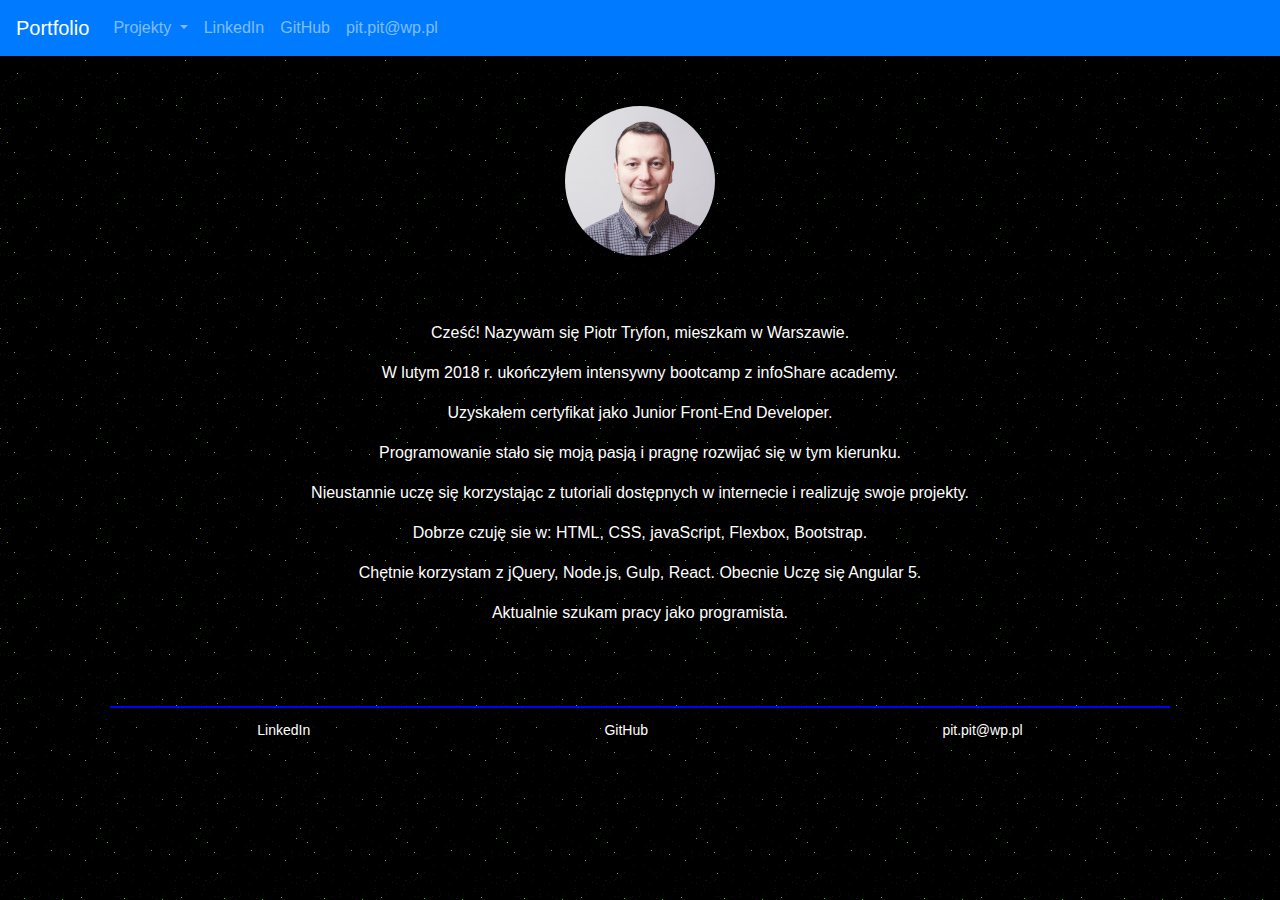
==== index.html @ 7aa652fa "Poprawa tekstu w html" ====
<!DOCTYPE html>
<html>
<head>
    <meta charset="utf-8" />
    <meta http-equiv="X-UA-Compatible" content="IE=edge">
    <title>Portfolio Piotr Tryfon</title>
    <meta name="description" content="Portfolio Piotr Tryfon" />
    <meta name="keyword" content="portfolio, Piotr Tryfon, Front-end, Web-Developer"/>
    <meta name="viewport" content="width=device-width, initial-scale=1">
    <link rel="stylesheet" type="text/css" media="screen" href="bootstrap4/css/bootstrap.min.css">
    <link rel="stylesheet" type="text/css" media="screen" href="main.css" />
    <!--[if lt IE 9]>
        <script src="https://cdnjs.cloudflare.com/ajax/libs/html5shiv/3.7.3/html5shiv.min.js"></script>
    <![endif]-->
</head>

    <body>
    
        <header>
            <nav class="navbar bg-primary navbar-dark navbar-expand-md">
                <a class="navbar-brand" href="#">Portfolio</a>
                <button class="navbar-toggler" type="button" data-toggle="collapse" data-target="#mainmenu" aria-controls="mainmenu"
                    aria-expanded="false" aria-label="Przełącznik nawigacji">
                    <span class="navbar-toggler-icon"></span>
                </button>
                <div class="collapse navbar-collapse" id="mainmenu">
                    <ul class="navbar-nav">
                        <li class="nav-item dropdown">
                            <a class="nav-link dropdown-toggle" href="#" data-toggle="dropdown" role="button" aria-expanded="false"
                                aria-haspopup="true" id="submenu"> Projekty </a>
                            <div class="dropdown-menu" aria-labelledby="submenu">
                                <a class="dropdown-item" href="./bmi/index.html"> Index bmi </a>
                                <a class="dropdown-item" href="./mnozenie/index.html"> Nauka mnożenia </a>
                                <a class="dropdown-item" href="./losowanie/index.html"> Losowanie Dużego Lotka </a>
                                <a class="dropdown-item" href="https://pit-weather-app.herokuapp.com" target="_blank">
                                    WeatherApp - React </a>
                                <a class="dropdown-item" href="./weather-app/index.html"> WeatherApp - jQuery </a>
                            </div>
                        </li>
                        <li class="nav-item">
                            <a class="nav-link" href="https://www.linkedin.com/in/piotr-tryfon-54729a152" target="_blank">
                                LinkedIn
                            </a>
                        </li>
                        <li class="nav-item">
                            <a class="nav-link" href="https://github.com/piotryfon" target="_blank"> GitHub </a>
                        </li>
                        <li class="nav-item">
                            <a class="nav-link" href="mailto:pit.pit@wp.pl" target="_blank"> pit.pit@wp.pl </a>
                        </li>
                    </ul>
                </div>
            </nav>
        </header>

        <div id="container">
            
            <img src="img/p1.jpg" />

            <article>
                <p>Cześć! Nazywam się Piotr Tryfon, mieszkam w Warszawie.</p>
                <p>W lutym 2018 r. ukończyłem intensywny bootcamp z infoShare academy.</p>
                <p>Uzyskałem certyfikat jako Junior Front-End Developer.</p>
                <p>Programowanie stało się moją pasją i pragnę rozwijać się w tym kierunku.</p>
                <p>Nieustannie uczę się korzystając z tutoriali dostępnych w internecie i realizuję swoje projekty.</p>
                <p>Dobrze czuję sie w: HTML, CSS, javaScript, Flexbox, Bootstrap.</p>
                <p>Chętnie korzystam z jQuery, Node.js, Gulp, React. Obecnie Uczę się Angular 5.</p> 
                <p>Aktualnie szukam pracy jako programista.</p>
            </article>
            
            <footer class="flex-container">
                <div><a href="https://www.linkedin.com/in/piotr-tryfon-54729a152" target="_blank">LinkedIn</a></div>
                <div><a href="https://github.com/piotryfon" target="_blank">GitHub</a></div>
                <div><a href="mailto:pit.pit@wp.pl" target="_blank">pit.pit@wp.pl</a></div>
            </footer>
            <br/>
        </div>

        <script src="https://code.jquery.com/jquery-3.3.1.slim.min.js" integrity="sha384-q8i/X+965DzO0rT7abK41JStQIAqVgRVzpbzo5smXKp4YfRvH+8abtTE1Pi6jizo" crossorigin="anonymous"></script>
        <script src="https://cdnjs.cloudflare.com/ajax/libs/popper.js/1.14.3/umd/popper.min.js" integrity="sha384-ZMP7rVo3mIykV+2+9J3UJ46jBk0WLaUAdn689aCwoqbBJiSnjAK/l8WvCWPIPm49" crossorigin="anonymous"></script>
        <script src="https://stackpath.bootstrapcdn.com/bootstrap/4.1.3/js/bootstrap.min.js" integrity="sha384-ChfqqxuZUCnJSK3+MXmPNIyE6ZbWh2IMqE241rYiqJxyMiZ6OW/JmZQ5stwEULTy" crossorigin="anonymous"></script>
        <script src="bootstrap4/js/bootstrap.min.js"></script>
        
    </body>

</html>
---- main.css ----
body {
    margin: 0px;
    padding: 0px;
    font-family: "Lato", sans-serif;
    background-image: url("img/darkness.png");
}
#container {
    width: 92%;
    margin: auto;
    text-align: center;
    color: #ffffff;
}
article {
    margin: 60px 0 60px 0;
    padding: 5px;
}
img {
    margin-top: 50px;
    border-radius: 100px;
    max-width: 150px;
}
img:hover {
    animation: shake 0.82s cubic-bezier(.36,.07,.19,.97) both;
    transform: translate3d(0, 0, 0);
    backface-visibility: hidden;
    perspective: 1000px;
}
.flex-container {
    display: flex;
    display: -webkit-flex;
    flex-wrap: wrap;
    justify-content: space-around;
    -webkit-justify-content: space-around;
    flex-direction: row;
}
footer {
    width: 90%;
    margin: auto;
    margin-bottom: 20px;
    border-top: 2px solid #0000ff;
  }
  footer div {
      margin-top: 10px;
      
  }
  footer div a {
    font-size: 14px;
    color: #ffffff;
    transition: 0.5s;
  }
  footer div a:hover {
    text-decoration: none;
    color: #0000ff;
  }
  @keyframes shake {
    10%, 90% {
      transform: translate3d(-1px, 0, 0);
      -ms-transform: translate3d(-1px, 0, 0);
      -webkit-transform: translate3d(-1px, 0, 0);
    }
    
    20%, 80% {
      transform: translate3d(2px, 0, 0);
      -ms-transform: translate3d(2px, 0, 0);
      -webkit-transform: translate3d(2px, 0, 0);
    }
  
    30%, 50%, 70% {
      transform: translate3d(-4px, 0, 0);
      -ms-transform: translate3d(-4px, 0, 0);
      -webkit-transform: translate3d(-4px, 0, 0);
    }
  
    40%, 60% {
      transform: translate3d(4px, 0, 0);
      -ms-transform: translate3d(4px, 0, 0);
      -webkit-transform: translate3d(4px, 0, 0);
    }
  }
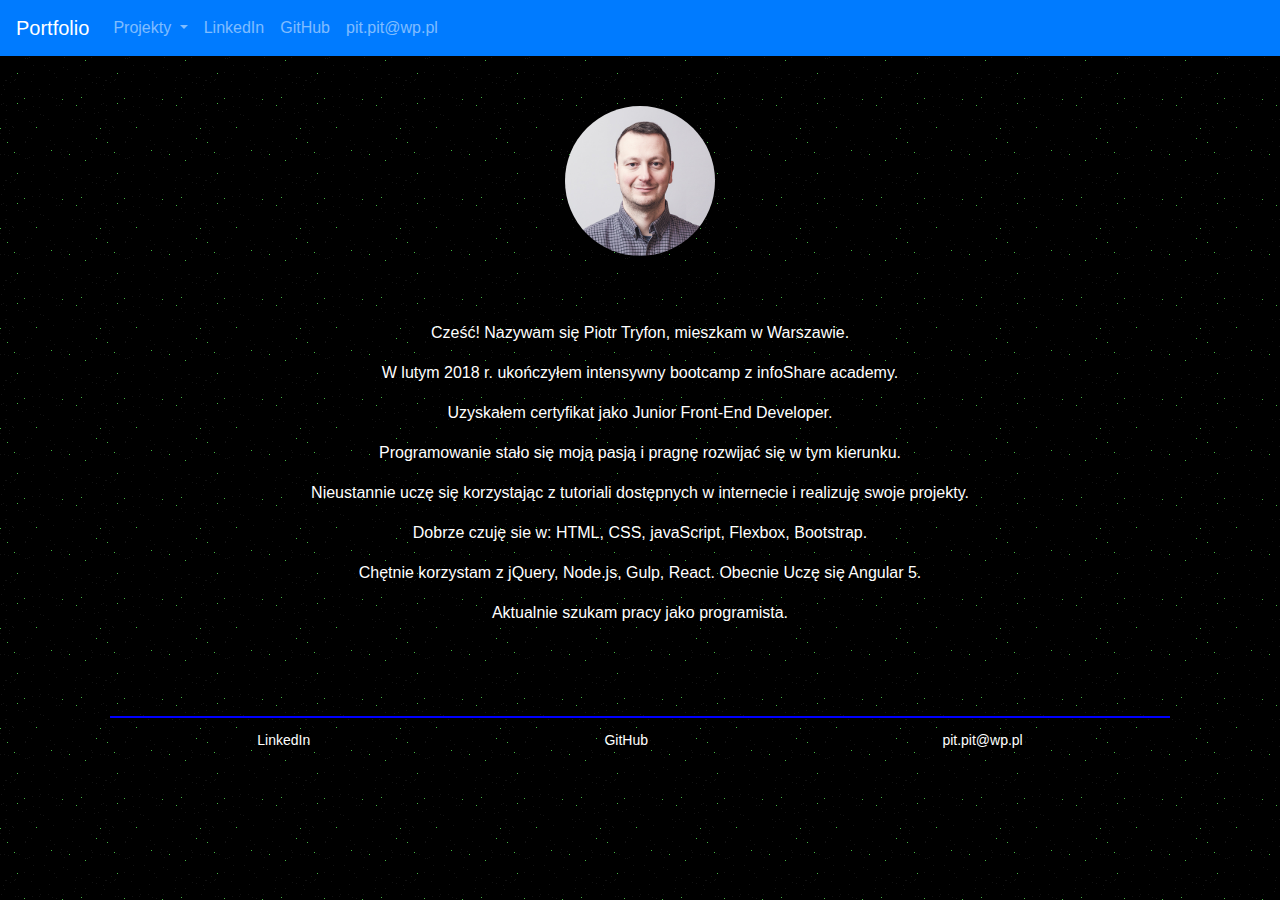
==== commit 10a5af22: "navbar in mnozenie" ====
--- a/index.html
+++ b/index.html
@@ -29,7 +29,7 @@
                             <a class="nav-link dropdown-toggle" href="#" data-toggle="dropdown" role="button" aria-expanded="false"
                                 aria-haspopup="true" id="submenu"> Projekty </a>
                             <div class="dropdown-menu" aria-labelledby="submenu">
-                                <a class="dropdown-item" href="./bmi/index.html"> Index bmi </a>
+                                <a class="dropdown-item" href="./bmi/index.html"> Indeks bmi </a>
                                 <a class="dropdown-item" href="./mnozenie/index.html"> Nauka mnożenia </a>
                                 <a class="dropdown-item" href="./losowanie/index.html"> Losowanie Dużego Lotka </a>
                                 <a class="dropdown-item" href="https://pit-weather-app.herokuapp.com" target="_blank">
--- a/main.css
+++ b/main.css
@@ -11,7 +11,7 @@
     color: #ffffff;
 }
 article {
-    margin: 60px 0 60px 0;
+    margin: 60px 0 70px 0;
     padding: 5px;
 }
 img {
@@ -36,23 +36,21 @@
 footer {
     width: 90%;
     margin: auto;
-    margin-bottom: 20px;
     border-top: 2px solid #0000ff;
-  }
-  footer div {
-      margin-top: 10px;
-      
-  }
-  footer div a {
+}
+footer div {
+      margin-top: 10px;    
+}
+footer div a {
     font-size: 14px;
     color: #ffffff;
     transition: 0.5s;
-  }
-  footer div a:hover {
+}
+footer div a:hover {
     text-decoration: none;
     color: #0000ff;
-  }
-  @keyframes shake {
+}
+@keyframes shake {
     10%, 90% {
       transform: translate3d(-1px, 0, 0);
       -ms-transform: translate3d(-1px, 0, 0);
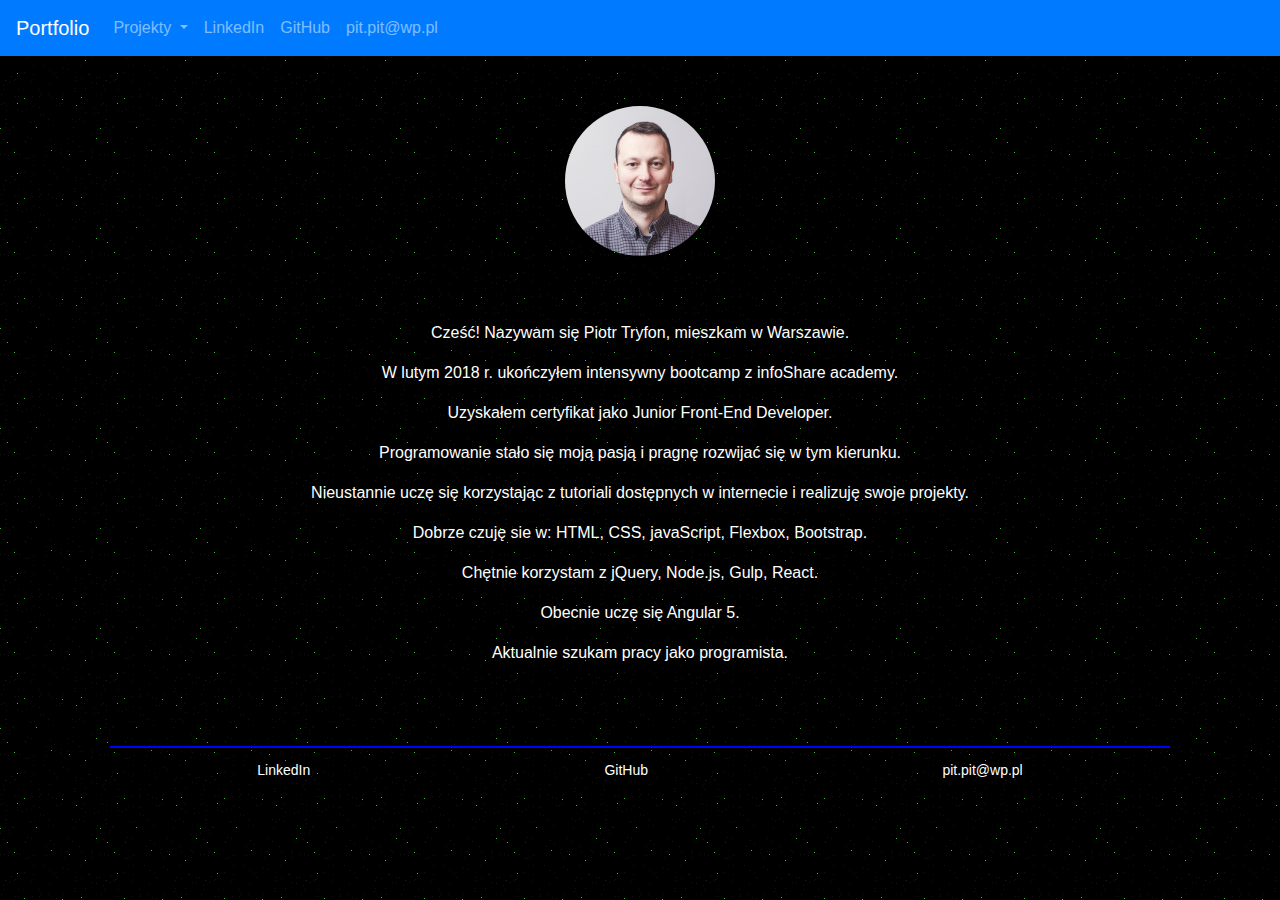
==== commit 1ad7e5fc: "porządki w linkach i w folderze bootstrap4" ====
--- a/index.html
+++ b/index.html
@@ -3,10 +3,10 @@
 <head>
     <meta charset="utf-8" />
     <meta http-equiv="X-UA-Compatible" content="IE=edge">
-    <title>Portfolio Piotr Tryfon</title>
-    <meta name="description" content="Portfolio Piotr Tryfon" />
-    <meta name="keyword" content="portfolio, Piotr Tryfon, Front-end, Web-Developer"/>
-    <meta name="viewport" content="width=device-width, initial-scale=1">
+    <title>Portfolio Piotr Tryfon Web Developer</title>
+    <meta name="description" content="To jest portfolio Piotr Tryfon Web Developer" />
+    <meta name="keyword" content="portfolio, Piotr Tryfon, Front-end, Web Developer"/>
+    <meta name="viewport" content="width=device-width, initial-scale=1, shrink-to-fit=no">
     <link rel="stylesheet" type="text/css" media="screen" href="bootstrap4/css/bootstrap.min.css">
     <link rel="stylesheet" type="text/css" media="screen" href="main.css" />
     <!--[if lt IE 9]>
@@ -64,7 +64,8 @@
                 <p>Programowanie stało się moją pasją i pragnę rozwijać się w tym kierunku.</p>
                 <p>Nieustannie uczę się korzystając z tutoriali dostępnych w internecie i realizuję swoje projekty.</p>
                 <p>Dobrze czuję sie w: HTML, CSS, javaScript, Flexbox, Bootstrap.</p>
-                <p>Chętnie korzystam z jQuery, Node.js, Gulp, React. Obecnie Uczę się Angular 5.</p> 
+                <p>Chętnie korzystam z jQuery, Node.js, Gulp, React.</p> 
+                <p>Obecnie uczę się Angular 5.</p>
                 <p>Aktualnie szukam pracy jako programista.</p>
             </article>
             
--- a/main.css
+++ b/main.css
@@ -11,7 +11,7 @@
     color: #ffffff;
 }
 article {
-    margin: 60px 0 70px 0;
+    margin: 60px 0 60px 0;
     padding: 5px;
 }
 img {
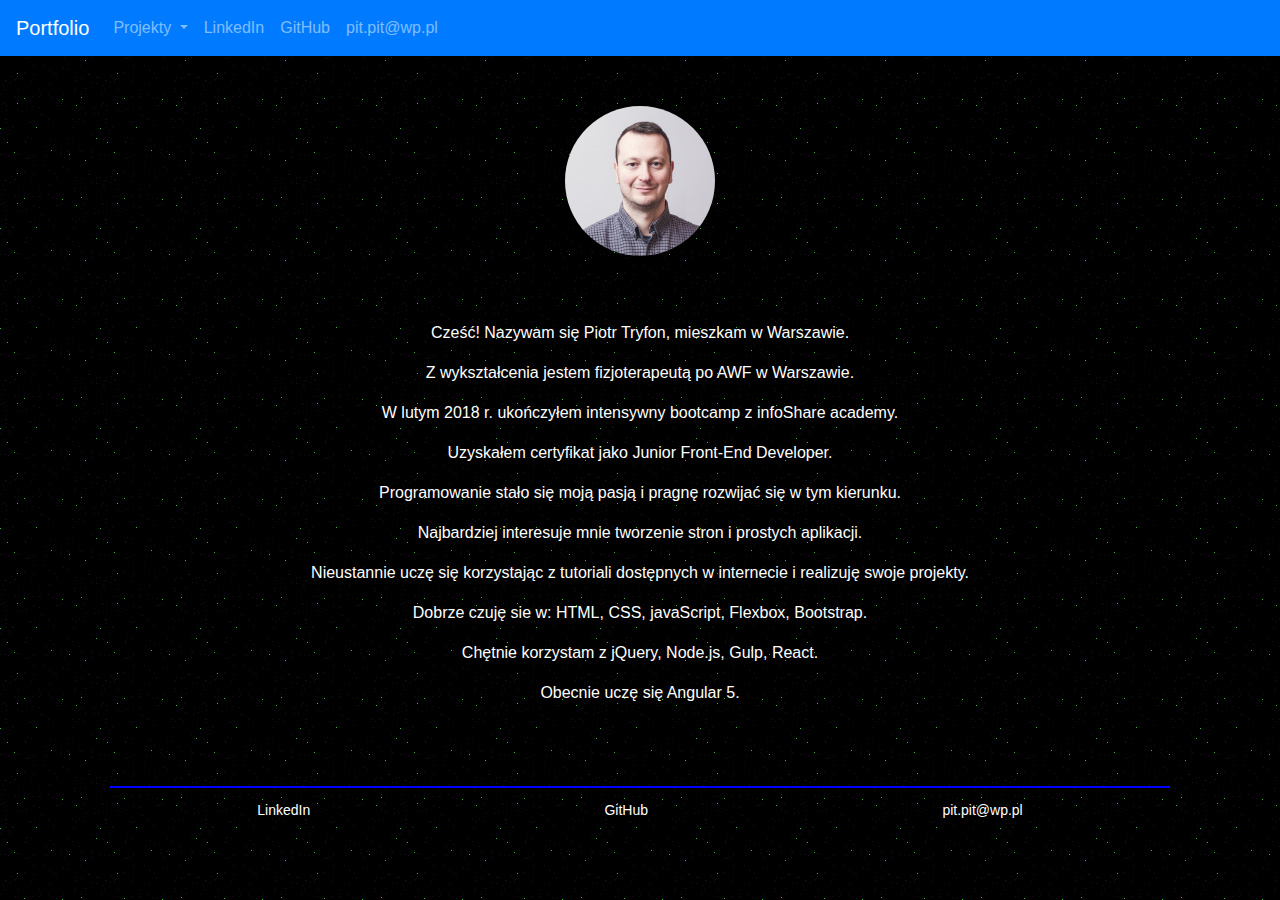
==== commit 004ce662: "zmiany w article w main index.html" ====
--- a/index.html
+++ b/index.html
@@ -59,14 +59,15 @@
 
             <article>
                 <p>Cześć! Nazywam się Piotr Tryfon, mieszkam w Warszawie.</p>
+                <p>Z wykształcenia jestem fizjoterapeutą po AWF w Warszawie.</p>
                 <p>W lutym 2018 r. ukończyłem intensywny bootcamp z infoShare academy.</p>
                 <p>Uzyskałem certyfikat jako Junior Front-End Developer.</p>
                 <p>Programowanie stało się moją pasją i pragnę rozwijać się w tym kierunku.</p>
+                <p>Najbardziej interesuje mnie tworzenie stron i prostych aplikacji.</p>
                 <p>Nieustannie uczę się korzystając z tutoriali dostępnych w internecie i realizuję swoje projekty.</p>
                 <p>Dobrze czuję sie w: HTML, CSS, javaScript, Flexbox, Bootstrap.</p>
                 <p>Chętnie korzystam z jQuery, Node.js, Gulp, React.</p> 
                 <p>Obecnie uczę się Angular 5.</p>
-                <p>Aktualnie szukam pracy jako programista.</p>
             </article>
             
             <footer class="flex-container">
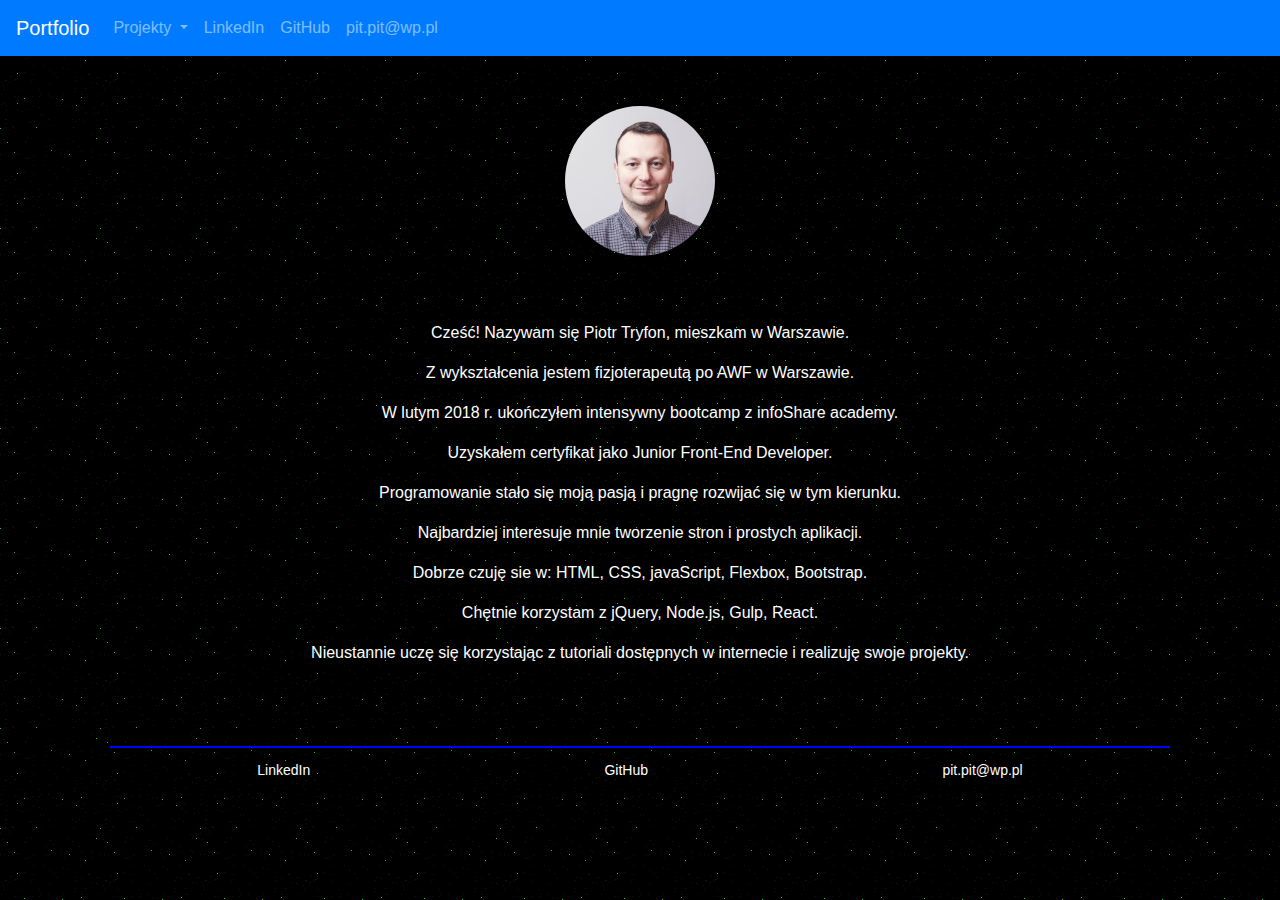
==== commit ef5de43d: "changed rocket img in mnozenie.js" ====
--- a/index.html
+++ b/index.html
@@ -64,10 +64,9 @@
                 <p>Uzyskałem certyfikat jako Junior Front-End Developer.</p>
                 <p>Programowanie stało się moją pasją i pragnę rozwijać się w tym kierunku.</p>
                 <p>Najbardziej interesuje mnie tworzenie stron i prostych aplikacji.</p>
-                <p>Nieustannie uczę się korzystając z tutoriali dostępnych w internecie i realizuję swoje projekty.</p>
                 <p>Dobrze czuję sie w: HTML, CSS, javaScript, Flexbox, Bootstrap.</p>
                 <p>Chętnie korzystam z jQuery, Node.js, Gulp, React.</p> 
-                <p>Obecnie uczę się Angular 5.</p>
+                <p>Nieustannie uczę się korzystając z tutoriali dostępnych w internecie i realizuję swoje projekty.</p>
             </article>
             
             <footer class="flex-container">
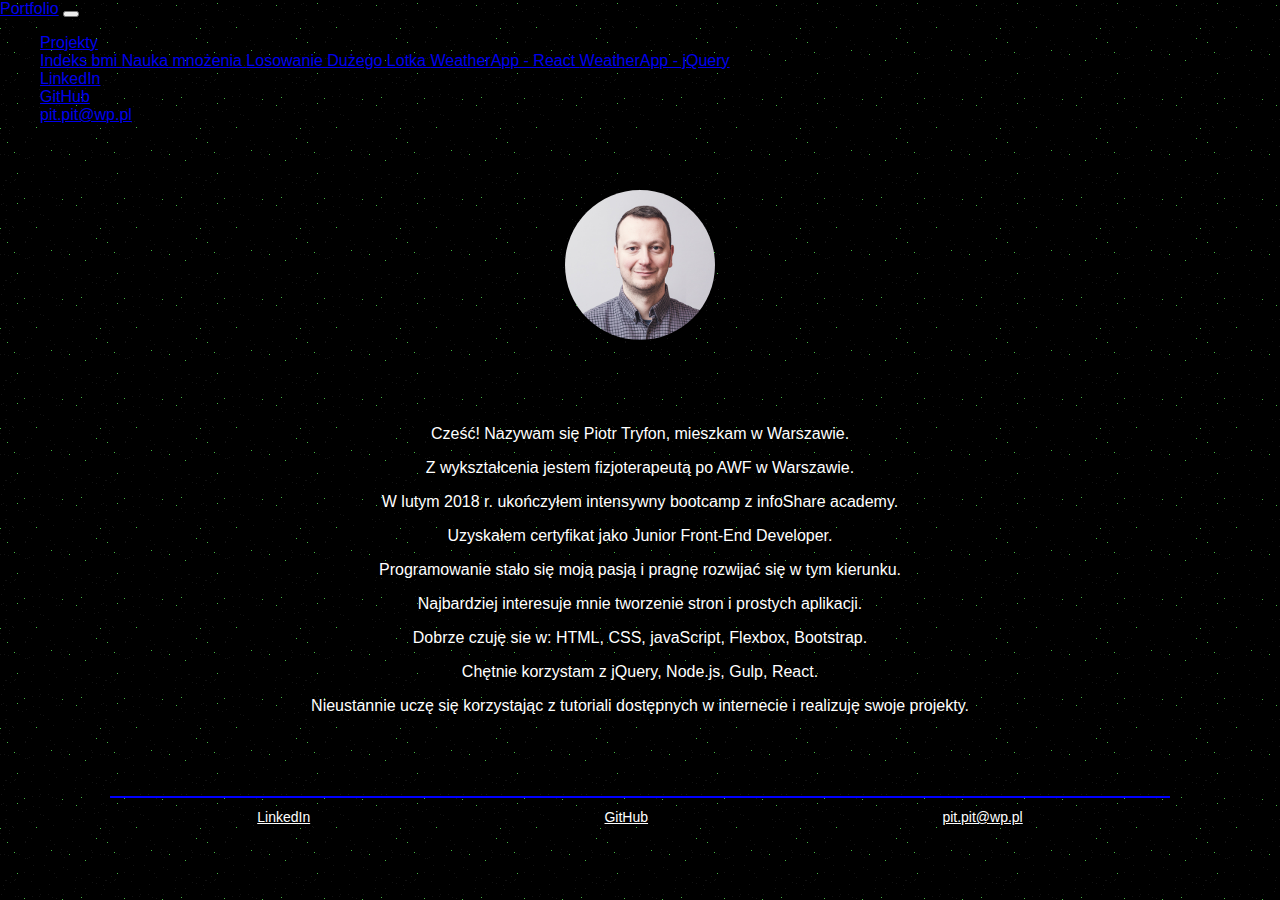
==== commit 83c4314a: "changed links index.html" ====
--- a/index.html
+++ b/index.html
@@ -3,11 +3,12 @@
 <head>
     <meta charset="utf-8" />
     <meta http-equiv="X-UA-Compatible" content="IE=edge">
-    <title>Portfolio Piotr Tryfon Web Developer</title>
+    <title>Portfolio Piotr Tryfon</title>
     <meta name="description" content="To jest portfolio Piotr Tryfon Web Developer" />
-    <meta name="keyword" content="portfolio, Piotr Tryfon, Front-end, Web Developer"/>
+    <meta name="keyword" content="portfolio, Piotr Tryfon, Front-end, Web Developer" />
     <meta name="viewport" content="width=device-width, initial-scale=1, shrink-to-fit=no">
-    <link rel="stylesheet" type="text/css" media="screen" href="bootstrap4/css/bootstrap.min.css">
+    <link rel="stylesheet" href="https://stackpath.bootstrapcdn.com/bootstrap/4.1.3/css/bootstrap.min.css" 
+    integrity="sha384-MCw98/SFnGE8fJT3GXwEOngsV7Zt27NXFoaoApmYm81iuXoPkFOJwJ8ERdknLPMO" crossorigin="anonymous">
     <link rel="stylesheet" type="text/css" media="screen" href="main.css" />
     <!--[if lt IE 9]>
         <script src="https://cdnjs.cloudflare.com/ajax/libs/html5shiv/3.7.3/html5shiv.min.js"></script>
@@ -55,7 +56,7 @@
 
         <div id="container">
             
-            <img src="img/p1.jpg" />
+            <img id="myFace" src="img/p1.jpg" />
 
             <article>
                 <p>Cześć! Nazywam się Piotr Tryfon, mieszkam w Warszawie.</p>
@@ -80,8 +81,7 @@
         <script src="https://code.jquery.com/jquery-3.3.1.slim.min.js" integrity="sha384-q8i/X+965DzO0rT7abK41JStQIAqVgRVzpbzo5smXKp4YfRvH+8abtTE1Pi6jizo" crossorigin="anonymous"></script>
         <script src="https://cdnjs.cloudflare.com/ajax/libs/popper.js/1.14.3/umd/popper.min.js" integrity="sha384-ZMP7rVo3mIykV+2+9J3UJ46jBk0WLaUAdn689aCwoqbBJiSnjAK/l8WvCWPIPm49" crossorigin="anonymous"></script>
         <script src="https://stackpath.bootstrapcdn.com/bootstrap/4.1.3/js/bootstrap.min.js" integrity="sha384-ChfqqxuZUCnJSK3+MXmPNIyE6ZbWh2IMqE241rYiqJxyMiZ6OW/JmZQ5stwEULTy" crossorigin="anonymous"></script>
-        <script src="bootstrap4/js/bootstrap.min.js"></script>
-        
+       
     </body>
 
 </html>--- a/main.css
+++ b/main.css
@@ -14,12 +14,12 @@
     margin: 60px 0 60px 0;
     padding: 5px;
 }
-img {
+#myFace {
     margin-top: 50px;
     border-radius: 100px;
     max-width: 150px;
 }
-img:hover {
+#myFace:hover {
     animation: shake 0.82s cubic-bezier(.36,.07,.19,.97) both;
     transform: translate3d(0, 0, 0);
     backface-visibility: hidden;
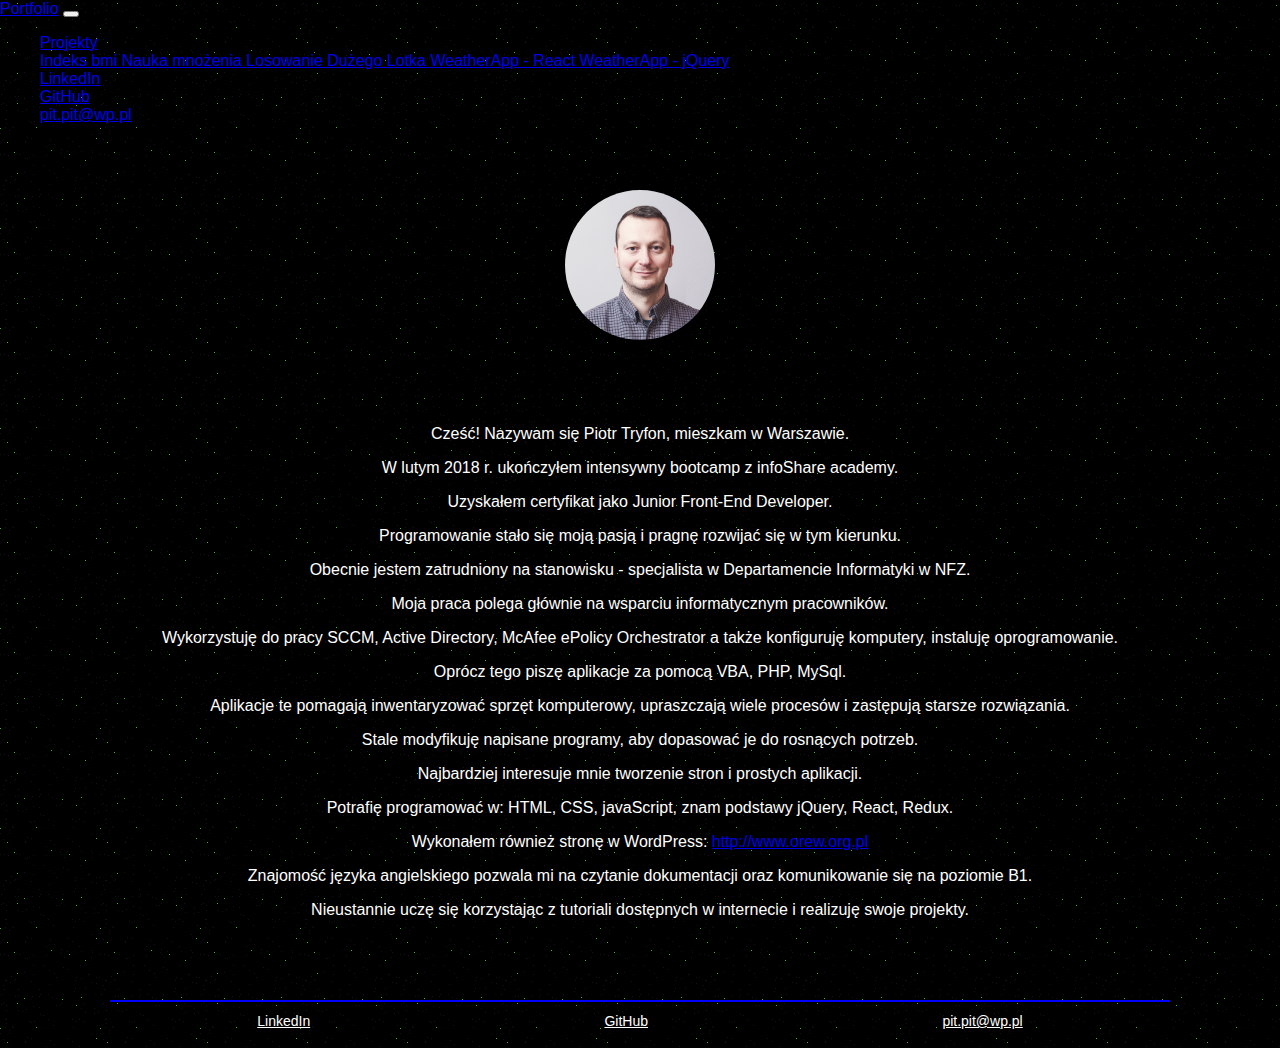
==== commit 2e3ea49b: "information update" ====
--- a/index.html
+++ b/index.html
@@ -60,13 +60,19 @@
 
             <article>
                 <p>Cześć! Nazywam się Piotr Tryfon, mieszkam w Warszawie.</p>
-                <p>Z wykształcenia jestem fizjoterapeutą po AWF w Warszawie.</p>
                 <p>W lutym 2018 r. ukończyłem intensywny bootcamp z infoShare academy.</p>
                 <p>Uzyskałem certyfikat jako Junior Front-End Developer.</p>
                 <p>Programowanie stało się moją pasją i pragnę rozwijać się w tym kierunku.</p>
+                <p>Obecnie jestem zatrudniony na stanowisku - specjalista w Departamencie Informatyki w NFZ.</p>
+                <p>Moja praca polega głównie na wsparciu informatycznym pracowników.</p>
+                <p>Wykorzystuję do pracy SCCM, Active Directory, McAfee ePolicy Orchestrator a także konfiguruję komputery, instaluję oprogramowanie.</p>
+                <p>Oprócz tego piszę aplikacje za pomocą VBA, PHP, MySql.</p>
+                <p>Aplikacje te pomagają inwentaryzować sprzęt komputerowy, upraszczają wiele procesów i zastępują starsze rozwiązania.</p>
+                <p>Stale modyfikuję napisane programy, aby dopasować je do rosnących potrzeb.</p>
                 <p>Najbardziej interesuje mnie tworzenie stron i prostych aplikacji.</p>
-                <p>Dobrze czuję sie w: HTML, CSS, javaScript, Flexbox, Bootstrap.</p>
-                <p>Chętnie korzystam z jQuery, Node.js, Gulp, React.</p> 
+                <p>Potrafię programować w: HTML, CSS, javaScript, znam podstawy jQuery, React, Redux.</p>
+                <p>Wykonałem również stronę w WordPress: <a href="http://www.orew.org.pl/" target="_blank">http://www.orew.org.pl</a></p>
+                <p>Znajomość języka angielskiego pozwala mi na czytanie dokumentacji oraz komunikowanie się na poziomie B1.</p>
                 <p>Nieustannie uczę się korzystając z tutoriali dostępnych w internecie i realizuję swoje projekty.</p>
             </article>
             
